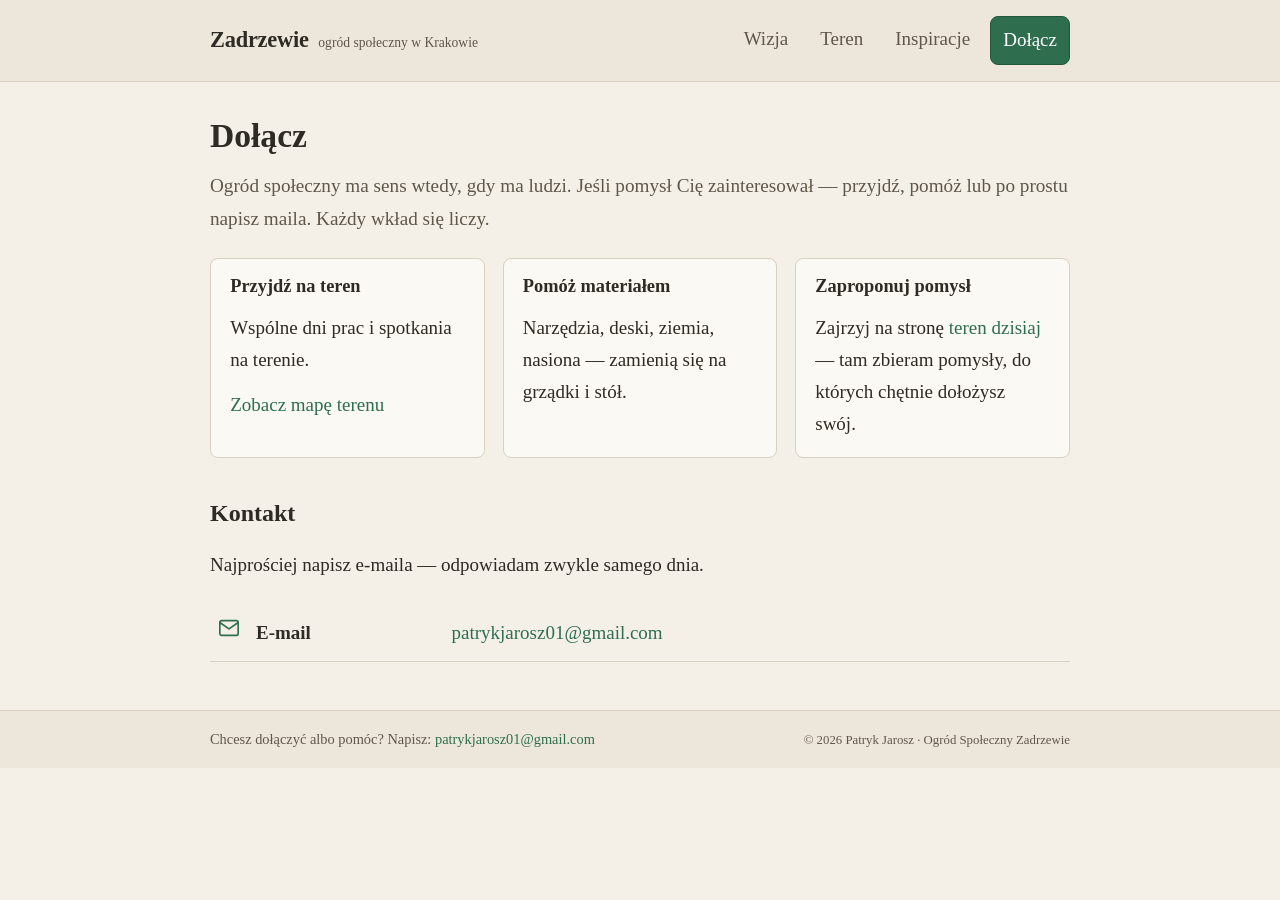
==== contact.html @ 6604fc5e "initial website template and style" ====
<!DOCTYPE html>
<html lang="pl">
<head>
  <meta charset="UTF-8">
  <meta name="viewport" content="width=device-width, initial-scale=1.0">
  <title>Dołącz | Zadrzewie</title>
  <meta name="description" content="Dołącz do ogrodu społecznego Zadrzewie — napisz na patrykjarosz01@gmail.com lub wybraną ścieżką udziału.">
  <!-- TODO: canonical/og:url po wdrożeniu -->
  <meta property="og:title" content="Dołącz — Zadrzewie">
  <meta property="og:description" content="Napisz lub wybierz jedną ze ścieżek udziału — każdy krok się liczy.">
  <meta property="og:type" content="website">
  <link rel="icon" type="image/svg+xml" href="favicon.svg">
  <link rel="stylesheet" href="css/style.css">
  <script src="count.js" async data-goatcounter="https://zadrzewie.goatcounter.com/count"></script>
</head>
<body>
<header data-navigation></header>
<script src="js/nav.js"></script>
<main>
  <h1>Dołącz</h1>
  <p class="lead">
    Ogród społeczny ma sens wtedy, gdy ma ludzi. Jeśli pomysł Cię zainteresował
    — przyjdź, pomóż lub po prostu napisz maila. Każdy wkład się liczy.
  </p>

  <div class="cards">
    <div class="card">
      <h3>Przyjdź na teren</h3>
      <p>
        Wspólne dni prac i spotkania na terenie.
        <!-- TODO: po podpisaniu umowy dopisz terminy / kalendarz / link do zapisów -->
      </p>
      <p><a href="index.html#gdzie">Zobacz mapę terenu</a></p>
    </div>
    <div class="card">
      <h3>Pomóż materiałem</h3>
      <p>
        Narzędzia, deski, ziemia, nasiona — zamienią się na grządki i stół.
        <!-- TODO: tu docelowo lista aktualnych potrzeb -->
      </p>
    </div>
    <div class="card">
      <h3>Zaproponuj pomysł</h3>
      <p>
        Zajrzyj na stronę <a href="terrain.html">teren dzisiaj</a> —
        tam zbieram pomysły, do których chętnie dołożysz swój.
      </p>
    </div>
  </div>

  <h2 id="kontakt">Kontakt</h2>
  <p>
    Najprościej napisz e-maila — odpowiadam zwykle samego dnia.
    <!-- TODO: docelowo dorzucisz: mail inicjatywy / grupy na socialach
         (tabela działa też z jednym wierszem) -->
  </p>
  <table class="contact-table">
    <tr>
      <td>
        <svg class="contact-icon" viewBox="0 0 24 24" aria-hidden="true"><path d="M4 4h16c1.1 0 2 .9 2 2v12c0 1.1-.9 2-2 2H4c-1.1 0-2-.9-2-2V6c0-1.1.9-2 2-2z"/><polyline points="22,6 12,13 2,6"/></svg>
      </td>
      <th scope="row">E-mail</th>
      <td><a href="mailto:patrykjarosz01@gmail.com">patrykjarosz01@gmail.com</a></td>
    </tr>
    <!-- TODO: docelowo wiersze: social media (grupa na FB?), telefon -->
  </table>

  <!-- TODO: transparentność projektu — opisz krótko:
       - kto decyduje i jak zapadają decyzje
       - co dzieje się z ewentualnym finansowaniem
       - "kto podlewa w sierpniu?" — rotacja i podział zadań -->
</main>
<div id="footer"></div>
<script src="js/footer.js"></script>
</body>
</html>
---- css/style.css ----
:root {
  --bg: #f4f0e8;
  --bg-shaded: #ede7db;
  --text: #2e2a24;
  --text-muted: #5f574a;
  --accent: #2e6e4e;
  --accent-dark: #235739;
  --accent-light: #e2ece4;
  --line: #d8d0c0;
  --card: #fbf9f3;
}

/* ============ Basics ============ */
* { box-sizing: border-box; }

body {
  margin: 0;
  background: var(--bg);
  color: var(--text);
  font-family: Georgia, "Times New Roman", serif;
  font-size: 19px;
  line-height: 1.7;
}

main {
  max-width: 900px;
  margin: 0 auto;
  padding: 2rem 1.25rem 3rem;
}

h1, h2, h3 { line-height: 1.3; }
h1 { font-size: 2.1rem; font-weight: 700; margin: 0 0 .5rem; }
h2 { font-size: 1.5rem; font-weight: 600; margin-top: 2.5rem; }
h3 { font-size: 1.15rem; font-weight: 600; margin-bottom: .4rem; }

p { margin: .8rem 0; }

a { color: var(--accent); text-decoration: none; }
a:hover { text-decoration: underline; }

.lead {
  font-size: 1.2rem;
  color: var(--text-muted);
  max-width: 46em;
}

/* ============ Buttons ============ */
.button {
  display: inline-block;
  background: var(--accent);
  color: #fff;
  border: 1px solid var(--accent-dark);
  border-radius: 8px;
  font: inherit;
  padding: .55rem 1.3rem;
  cursor: pointer;
}
.button:hover {
  background: var(--accent-dark);
  text-decoration: none;
}
.button:focus-visible {
  outline: 3px solid var(--accent);
  outline-offset: 3px;
}

/* ============ Header + navigation ============ */
.site-header {
  background: var(--bg-shaded);
  border-bottom: 1px solid var(--line);
}

.header-inner {
  max-width: 900px;
  margin: 0 auto;
  padding: 1rem 1.25rem;
  display: flex;
  align-items: center;
  justify-content: space-between;
  flex-wrap: wrap;
  gap: .65rem 1.5rem;
}

.brand {
  color: var(--text);
  font-size: 1.4rem;
  font-weight: 700;
  letter-spacing: -.01em;
  display: inline-flex;
  align-items: baseline;
  gap: .6rem;
}
.brand:hover { text-decoration: none; }
.brand-tagline {
  font-size: .85rem;
  font-weight: normal;
  color: var(--text-muted);
  letter-spacing: 0;
}

nav ul {
  list-style: none;
  display: flex;
  flex-wrap: wrap;
  align-items: center;
  gap: .15rem .5rem;
  margin: 0;
  padding: 0;
}

nav a {
  color: var(--text-muted);
  display: block;
  padding: .45rem .75rem;
  border-bottom: 2px solid transparent;
}
nav a:hover { color: var(--text); text-decoration: none; }
nav a.active {
  color: var(--text);
  border-bottom-color: var(--accent);
}

/* the join link doubles as the header call to action */
nav a.join {
  color: #fff;
  background: var(--accent);
  border: 1px solid var(--accent-dark);
  border-radius: 8px;
  border-bottom-width: 1px;
}
nav a.join:hover { background: var(--accent-dark); color: #fff; }
nav a.join:focus-visible {
  outline: 3px solid var(--accent-dark);
  outline-offset: 2px;
}

/* ============ Hero ============ */
.hero-photo {
  display: block;
  width: 100%;
  border: 1px solid var(--line);
  border-radius: 8px;
  margin: 1.5rem 0 .4rem;
}
.figcaption {
  font-size: .9rem;
  color: var(--text-muted);
}

/* ============ Status highlight ============ */
.status {
  background: var(--accent-light);
  border-left: 4px solid var(--accent);
  border-radius: 0 8px 8px 0;
  padding: .8rem 1.1rem;
  margin: 1.5rem 0;
}
.status p { margin: .2rem 0; }

/* ============ Cards (idea paths, sections summary) ============ */
.cards {
  display: grid;
  grid-template-columns: repeat(auto-fit, minmax(230px, 1fr));
  gap: 1.1rem;
  margin: 1.4rem 0;
}
.card {
  background: var(--card);
  border: 1px solid var(--line);
  border-radius: 8px;
  padding: 1rem 1.2rem;
}
.card h3 { margin-top: 0; }
.card p:last-child { margin-bottom: 0; }
.card .font-small { font-size: .95rem; color: var(--text-muted); }

/* ============ Lists ============ */
main ul { padding-left: 1.3rem; }
main li { margin: .45rem 0; }

/* ============ Galleries + lightbox ============ */
.gallery {
  display: grid;
  grid-template-columns: repeat(auto-fit, minmax(230px, 1fr));
  gap: 1rem;
  margin: 1.4rem 0;
}
.gallery-photo {
  appearance: none;
  background: none;
  border: 0;
  padding: 0;
  cursor: pointer;
}
.gallery-photo img {
  display: block;
  width: 100%;
  height: 100%;
  object-fit: cover;
  border: 1px solid var(--line);
  border-radius: 8px;
}
.gallery-photo:focus-visible {
  outline: 3px solid var(--accent);
  outline-offset: 3px;
}

.lightbox {
  background: var(--bg);
  border: 1px solid var(--line);
  border-radius: 8px;
  max-width: min(1500px, calc(100% - 2rem));
  padding: 1rem;
}
.lightbox::backdrop { background: rgba(46, 42, 36, .75); }
.lightbox .close-row {
  display: flex;
  justify-content: flex-end;
  margin-bottom: .3rem;
}
.close-lightbox {
  background: none;
  border: 0;
  color: var(--text);
  cursor: pointer;
  font-size: 2rem;
  line-height: 1;
}
.lightbox img {
  display: block;
  max-height: 75vh;
  max-width: 100%;
  width: auto;
  margin: 0 auto;
}
.lightbox figcaption {
  color: var(--text-muted);
  font-size: .9rem;
  margin-top: .5rem;
}
.lightbox-nav {
  display: flex;
  gap: .75rem;
  justify-content: space-between;
  margin-top: 1rem;
}
.lightbox-nav button {
  background: var(--accent-light);
  border: 1px solid var(--line);
  border-radius: 6px;
  color: var(--text);
  cursor: pointer;
  font: inherit;
  padding: .35rem .65rem;
}
.lightbox-nav button:hover { background: var(--bg-shaded); }

/* ============ Contact table ============ */
.contact-table {
  width: 100%;
  border-collapse: collapse;
  margin-top: 1.5rem;
}
.contact-table th,
.contact-table td {
  text-align: left;
  padding: .75rem .5rem;
  border-bottom: 1px solid var(--line);
  vertical-align: middle;
}
.contact-table td:first-child { width: 2.2rem; }
.contact-icon {
  width: 22px;
  height: 22px;
  fill: none;
  stroke: var(--accent);
  stroke-width: 1.8;
  stroke-linecap: round;
  stroke-linejoin: round;
}

/* ============ Footer ============ */
.site-footer {
  background: var(--bg-shaded);
  border-top: 1px solid var(--line);
  font-size: .9rem;
  color: var(--text-muted);
}
.footer-inner {
  max-width: 900px;
  margin: 0 auto;
  padding: 1rem 1.25rem;
  display: flex;
  justify-content: space-between;
  align-items: baseline;
  flex-wrap: wrap;
  gap: .4rem 2rem;
}
.footer-inner p { margin: 0; }
.footer-note { font-size: .8rem; }

/* ============ Small screens ============ */
@media (max-width: 600px) {
  body { font-size: 16px; }

  main { padding: 1.5rem 1rem 2rem; }
  h1 { font-size: 1.65rem; }
  h2 { font-size: 1.3rem; margin-top: 2rem; }
  .lead { font-size: 1.1rem; }

  .header-inner {
    flex-direction: column;
    align-items: flex-start;
    padding: .75rem 1rem;
  }
  nav a { padding: .35rem .5rem; }
}

@media (max-height: 500px) and (orientation: landscape) {
  .lightbox {
    max-height: calc(100dvh - 1rem);
    max-width: calc(100% - 1rem);
    padding: .5rem;
  }
  .lightbox img { max-height: 55dvh; }
  .lightbox-nav { margin-top: .5rem; }
}
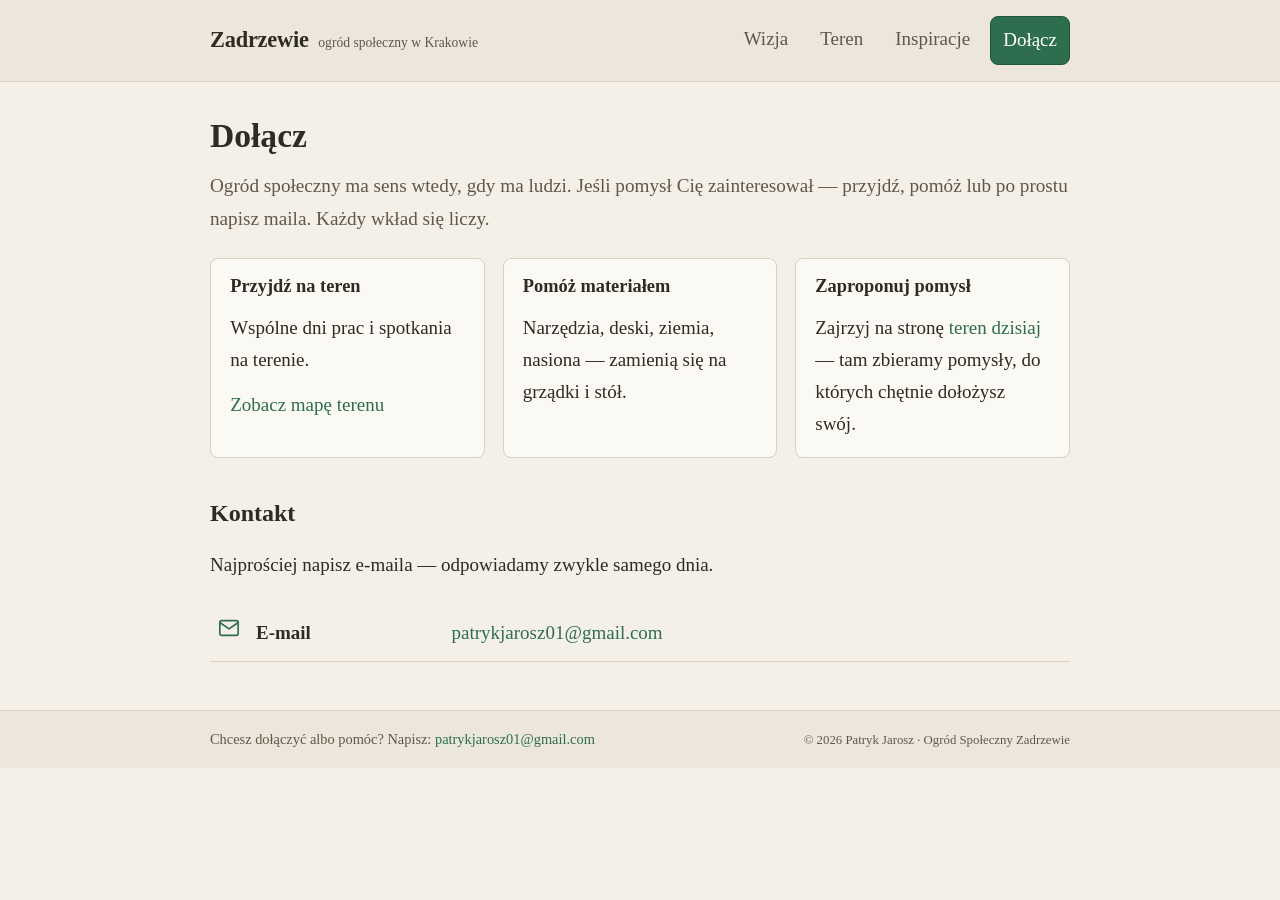
==== commit c5127626: "fixed images display, initial map script" ====
--- a/contact.html
+++ b/contact.html
@@ -43,14 +43,14 @@
       <h3>Zaproponuj pomysł</h3>
       <p>
         Zajrzyj na stronę <a href="terrain.html">teren dzisiaj</a> —
-        tam zbieram pomysły, do których chętnie dołożysz swój.
+        tam zbieramy pomysły, do których chętnie dołożysz swój.
       </p>
     </div>
   </div>
 
   <h2 id="kontakt">Kontakt</h2>
   <p>
-    Najprościej napisz e-maila — odpowiadam zwykle samego dnia.
+    Najprościej napisz e-maila — odpowiadamy zwykle samego dnia.
     <!-- TODO: docelowo dorzucisz: mail inicjatywy / grupy na socialach
          (tabela działa też z jednym wierszem) -->
   </p>
--- a/css/style.css
+++ b/css/style.css
@@ -147,6 +147,19 @@
   color: var(--text-muted);
 }
 
+/* ============ Inspirations (stacked: heading -> photo -> description) ============ */
+.inspiration-item {
+  margin: 2.3rem 0;
+}
+.inspiration-item h3 {
+  font-size: 1.25rem;
+  margin-bottom: .6rem;
+}
+.inspiration-item .hero-photo {
+  margin: 0 0 .5rem;
+}
+.inspiration-item p { margin-bottom: 0; }
+
 /* ============ Status highlight ============ */
 .status {
   background: var(--accent-light);
@@ -181,10 +194,13 @@
 /* ============ Galleries + lightbox ============ */
 .gallery {
   display: grid;
-  grid-template-columns: repeat(auto-fit, minmax(230px, 1fr));
   gap: 1rem;
   margin: 1.4rem 0;
 }
+/* every group gets an explicit number of columns, so all thumbnails in
+   the group sit in one row and share the same tile size */
+.gallery-cols-3 { grid-template-columns: repeat(3, 1fr); }
+.gallery-cols-4 { grid-template-columns: repeat(4, 1fr); }
 .gallery-photo {
   appearance: none;
   background: none;
@@ -195,7 +211,8 @@
 .gallery-photo img {
   display: block;
   width: 100%;
-  height: 100%;
+  height: auto;
+  aspect-ratio: 4 / 3;
   object-fit: cover;
   border: 1px solid var(--line);
   border-radius: 8px;
@@ -205,55 +222,90 @@
   outline-offset: 3px;
 }
 
+/* Lightbox as an immersive stage: the photo fills the dialog,
+   controls are overlaid on top of the image (no beige panel). */
 .lightbox {
-  background: var(--bg);
-  border: 1px solid var(--line);
-  border-radius: 8px;
-  max-width: min(1500px, calc(100% - 2rem));
-  padding: 1rem;
-}
-.lightbox::backdrop { background: rgba(46, 42, 36, .75); }
-.lightbox .close-row {
-  display: flex;
-  justify-content: flex-end;
-  margin-bottom: .3rem;
-}
-.close-lightbox {
+  border: 0;
+  padding: 0;
   background: none;
-  border: 0;
-  color: var(--text);
-  cursor: pointer;
-  font-size: 2rem;
-  line-height: 1;
+  overflow: hidden;
+  max-width: min(1500px, calc(100vw - 2rem));
+  max-height: calc(100vh - 2rem);
+  max-height: calc(100dvh - 2rem);
+}
+.lightbox::backdrop { background: rgba(20, 19, 17, .82); }
+.lightbox form {
+  position: absolute;
+  top: .5rem;
+  right: .5rem;
+  margin: 0;
+}
+.lightbox figure {
+  margin: 0;
+  position: relative;
 }
 .lightbox img {
   display: block;
-  max-height: 75vh;
   max-width: 100%;
+  max-height: calc(100vh - 2rem);
+  max-height: calc(100dvh - 2rem);
   width: auto;
-  margin: 0 auto;
-}
-.lightbox figcaption {
-  color: var(--text-muted);
+  height: auto;
+  border-radius: 8px;
+}
+.close-lightbox,
+.lightbox-nav button {
+  background: rgba(31, 30, 27, .6);
+  border: 1px solid rgba(255, 255, 255, .4);
+  border-radius: 999px;
+  color: #fff;
+  cursor: pointer;
+}
+.close-lightbox {
+  width: 2.4rem;
+  height: 2.4rem;
+  font-size: 1.4rem;
+  line-height: 1;
+}
+.close-lightbox:hover,
+.lightbox-nav button:hover { background: rgba(31, 30, 27, .85); }
+.close-lightbox:focus-visible,
+.lightbox-nav button:focus-visible,
+.lightbox-caption:focus-visible {
+  outline: 3px solid #fff;
+  outline-offset: 2px;
+}
+/* bottom overlay strip: [Poprzednie] [caption] [Nastepne]; the caption
+   wraps and the strip grows (radius 14px on a possibly multi-row bar) */
+.lightbox-nav {
+  position: absolute;
+  left: .5rem;
+  right: .5rem;
+  bottom: .5rem;
+  display: flex;
+  align-items: center;
+  gap: .5rem;
+  background: rgba(31, 30, 27, .6);
+  border: 1px solid rgba(255, 255, 255, .4);
+  border-radius: 14px;
+  padding: .4rem .55rem;
+}
+.lightbox-nav button {
+  font: inherit;
   font-size: .9rem;
-  margin-top: .5rem;
-}
-.lightbox-nav {
-  display: flex;
-  gap: .75rem;
-  justify-content: space-between;
-  margin-top: 1rem;
-}
-.lightbox-nav button {
-  background: var(--accent-light);
-  border: 1px solid var(--line);
-  border-radius: 6px;
-  color: var(--text);
-  cursor: pointer;
-  font: inherit;
-  padding: .35rem .65rem;
-}
-.lightbox-nav button:hover { background: var(--bg-shaded); }
+  padding: .35rem .8rem;
+  white-space: nowrap;
+  flex-shrink: 0;
+}
+.lightbox-caption {
+  flex: 1;
+  min-width: 0;
+  color: #fff;
+  font-size: .9rem;
+  text-align: center;
+  line-height: 1.45;
+  padding: .1rem .3rem;
+}
 
 /* ============ Contact table ============ */
 .contact-table {
@@ -313,15 +365,32 @@
     align-items: flex-start;
     padding: .75rem 1rem;
   }
-  nav a { padding: .35rem .5rem; }
+  .brand { font-size: 1.3rem; }
+  .brand-tagline { font-size: .8rem; }
+  nav a { padding: .45rem .55rem; }
+
+  /* wider, tappable tiles: two per row */
+  .gallery-cols-3,
+  .gallery-cols-4 { grid-template-columns: repeat(2, 1fr); }
+  .gallery { gap: .7rem; }
+
+  .footer-inner {
+    flex-direction: column;
+    align-items: flex-start;
+    gap: .3rem;
+  }
 }
 
 @media (max-height: 500px) and (orientation: landscape) {
   .lightbox {
+    max-width: calc(100vw - 1rem);
+    max-height: calc(100vh - 1rem);
     max-height: calc(100dvh - 1rem);
-    max-width: calc(100% - 1rem);
-    padding: .5rem;
   }
-  .lightbox img { max-height: 55dvh; }
-  .lightbox-nav { margin-top: .5rem; }
-}
+  .lightbox img {
+    max-height: calc(100vh - 1rem);
+    max-height: calc(100dvh - 1rem);
+  }
+  .lightbox-nav { left: .4rem; right: .4rem; bottom: .4rem; }
+  .lightbox form { top: .4rem; right: .4rem; }
+}
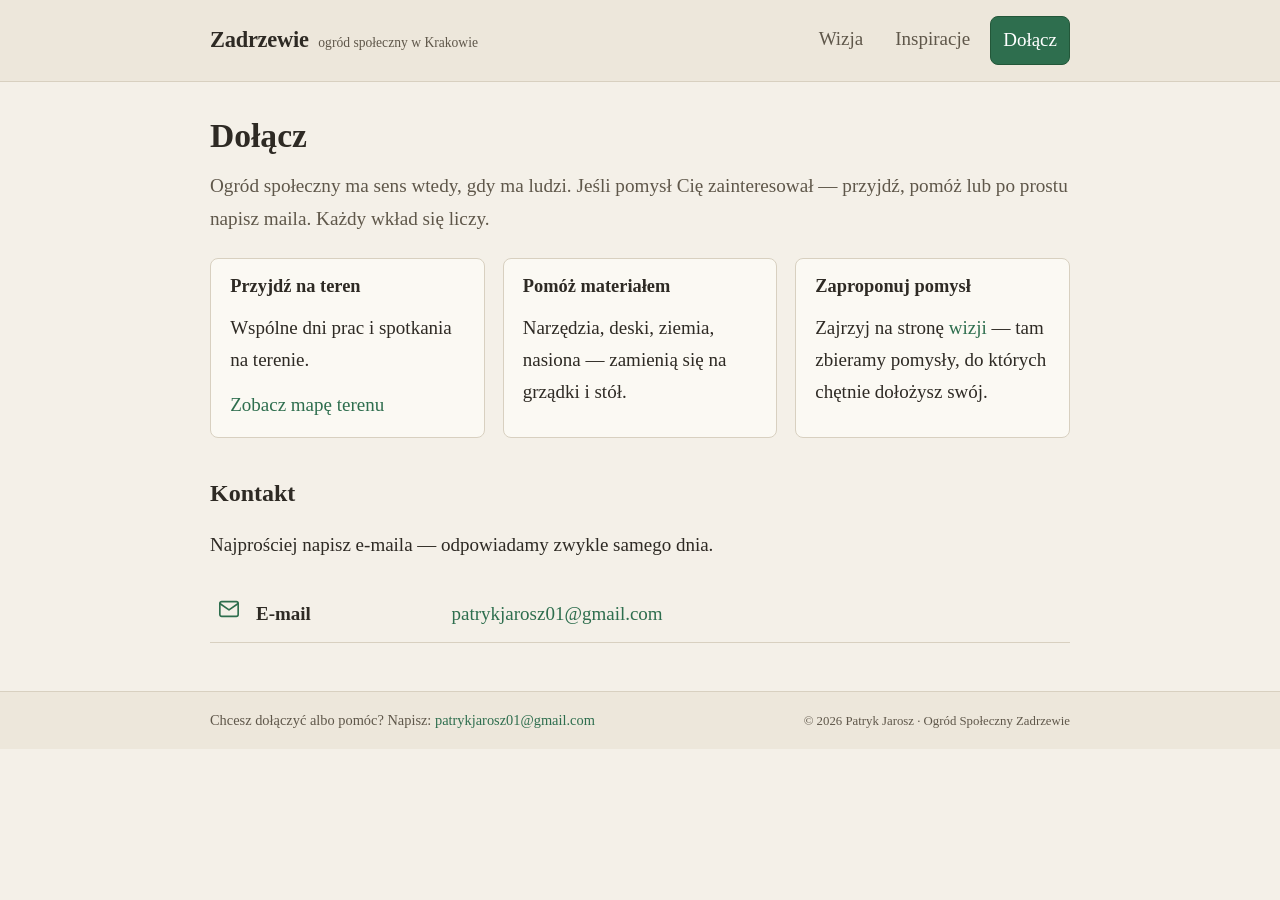
==== commit c6b127d1: "redesigned vision, added map" ====
--- a/contact.html
+++ b/contact.html
@@ -4,7 +4,7 @@
   <meta charset="UTF-8">
   <meta name="viewport" content="width=device-width, initial-scale=1.0">
   <title>Dołącz | Zadrzewie</title>
-  <meta name="description" content="Dołącz do ogrodu społecznego Zadrzewie — napisz na patrykjarosz01@gmail.com lub wybraną ścieżką udziału.">
+  <meta name="description" content="Dołącz do Ogrodu Społecznego Zadrzewie — napisz na patrykjarosz01@gmail.com lub wybraną ścieżką udziału.">
   <!-- TODO: canonical/og:url po wdrożeniu -->
   <meta property="og:title" content="Dołącz — Zadrzewie">
   <meta property="og:description" content="Napisz lub wybierz jedną ze ścieżek udziału — każdy krok się liczy.">
@@ -42,7 +42,7 @@
     <div class="card">
       <h3>Zaproponuj pomysł</h3>
       <p>
-        Zajrzyj na stronę <a href="terrain.html">teren dzisiaj</a> —
+        Zajrzyj na stronę <a href="vision.html">wizji</a> —
         tam zbieramy pomysły, do których chętnie dołożysz swój.
       </p>
     </div>
@@ -51,8 +51,6 @@
   <h2 id="kontakt">Kontakt</h2>
   <p>
     Najprościej napisz e-maila — odpowiadamy zwykle samego dnia.
-    <!-- TODO: docelowo dorzucisz: mail inicjatywy / grupy na socialach
-         (tabela działa też z jednym wierszem) -->
   </p>
   <table class="contact-table">
     <tr>
@@ -64,11 +62,6 @@
     </tr>
     <!-- TODO: docelowo wiersze: social media (grupa na FB?), telefon -->
   </table>
-
-  <!-- TODO: transparentność projektu — opisz krótko:
-       - kto decyduje i jak zapadają decyzje
-       - co dzieje się z ewentualnym finansowaniem
-       - "kto podlewa w sierpniu?" — rotacja i podział zadań -->
 </main>
 <div id="footer"></div>
 <script src="js/footer.js"></script>
